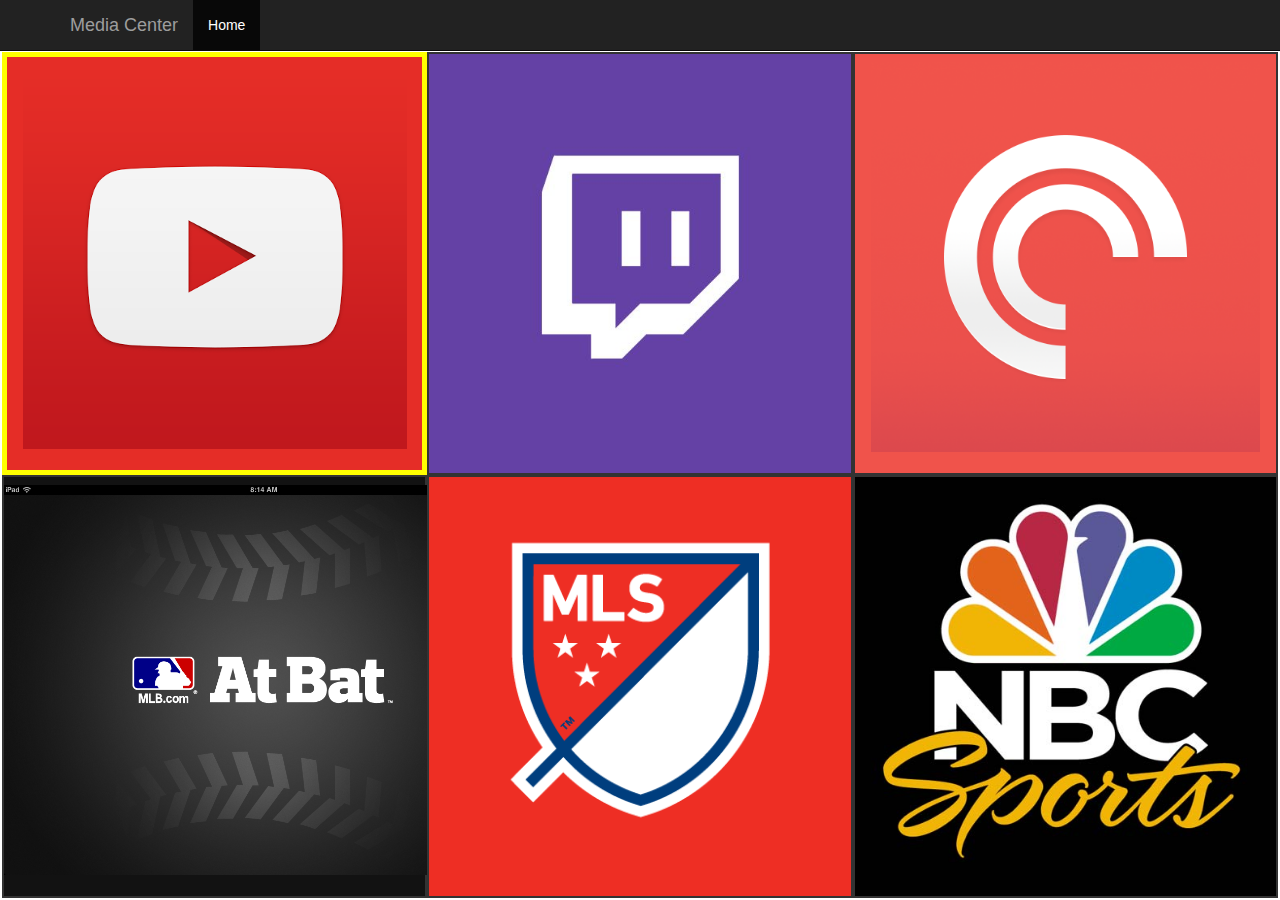
==== public/index.html @ 260fbc2f "Moving over to hosting on sinatra to make it easier to retrieve data for plugins" ====
<!DOCTYPE html>
<html lang="en">
  <head>
    <script src="jquery-1.11.2.min.js"></script>
    <script src="jquery.adaptive-backgrounds.js"></script>
    <script src="setup.js"></script>
    <meta charset="utf-8">
    <meta http-equiv="X-UA-Compatible" content="IE=edge">
    <meta name="viewport" content="width=device-width, initial-scale=1">
    <meta name="description" content="">
    <meta name="author" content="">
    <link rel="icon" href="favicon.ico">

    <title>Starter Template for Bootstrap</title>

    <!-- Bootstrap core CSS -->
    <link href="bootstrap-3.3.2-dist/css/bootstrap.min.css" rel="stylesheet">

    <!-- Custom styles for this template -->
    <link href="starter-template.css" rel="stylesheet">
  </head>

  <body>

    <nav class="navbar navbar-inverse navbar-fixed-top">
      <div class="container">
        <div class="navbar-header">
          <button type="button" class="navbar-toggle collapsed" data-toggle="collapse" data-target="#navbar" aria-expanded="false" aria-controls="navbar">
            <span class="sr-only">Toggle navigation</span>
            <span class="icon-bar"></span>
            <span class="icon-bar"></span>
            <span class="icon-bar"></span>
          </button>
          <a class="navbar-brand" href="#">Media Center</a>
        </div>
        <div id="navbar" class="collapse navbar-collapse">
          <ul class="nav navbar-nav">
            <li class="active">
                <a href="#">Home</a>
                <input id="plugin" type="hidden"></input>
                <input id="layout" type="hidden" value="home"></input>
            </li>
          </ul>
        </div><!--/.nav-collapse -->
      </div>
    </nav>

    <div id="load-container" class="eminem-wraps"></div>
    <!-- </div>/.container -->


    <!-- Bootstrap core JavaScript
    ================================================== -->
    <!-- Placed at the end of the document so the pages load faster -->
    <script src="bootstrap-3.3.2-dist/js/bootstrap.min.js"></script>
  </body>
</html>
---- public/starter-template.css ----
body {
    padding-top: 50px;
}

body, html, .eminem-wraps {
    height: 100%;
}

.starter-template {
    padding: 40px 15px;
    text-align: center;
}

.eminem-wraps {
    padding: 2px;
    height: 100%;
}

.img-wrapper {
    border: solid;
    border-width: 2px;
    float: left;
}

.tile {
    margin-left: auto;
    margin-right: auto;
    padding-top: 2%;
    height: 95%;
    width: auto;
    display:block;
}

.selected {
    border-color: yellow;
    border-width: 5px;
}

#hidden {
    display: none;
}
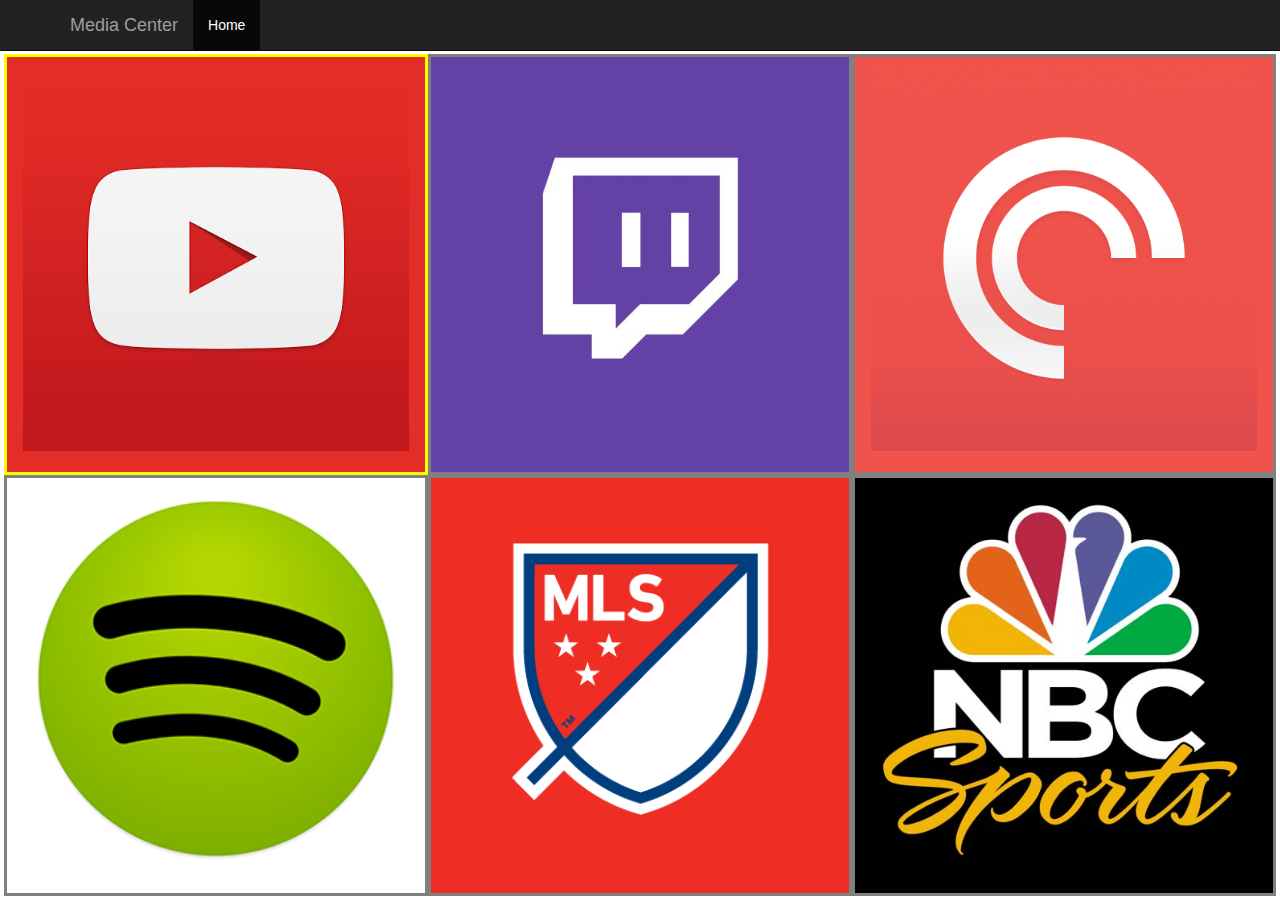
==== commit 19febf82: "Now calls the destroy endpoint if going back to main plugin page and also started testing for commun" ====
--- a/public/index.html
+++ b/public/index.html
@@ -53,5 +53,6 @@
     ================================================== -->
     <!-- Placed at the end of the document so the pages load faster -->
     <script src="bootstrap-3.3.2-dist/js/bootstrap.min.js"></script>
+    <script src="sockjs-1.0.1.min.js"></script>
   </body>
 </html>--- a/public/starter-template.css
+++ b/public/starter-template.css
@@ -1,5 +1,6 @@
 body {
     padding-top: 50px;
+    padding-bottom: 0;
 }
 
 body, html, .eminem-wraps {
@@ -18,11 +19,12 @@
 
 .img-wrapper {
     border: solid;
-    border-width: 2px;
+    border-width: 3px;
     float: left;
+    border-color: gray;
 }
 
-.tile {
+.plugintile {
     margin-left: auto;
     margin-right: auto;
     padding-top: 2%;
@@ -31,11 +33,36 @@
     display:block;
 }
 
-.selected {
+.tile-pic {
+    margin-left: auto;
+    margin-right: auto;
+    padding-top: 2%;
+    height: 60%;
+    width: auto;
+    display:block;
+}
+
+.center-title {
+    text-align: center;
+    font-weight: bold;
+    overflow: hidden;
+}
+
+#grid-container .selected {
     border-color: yellow;
-    border-width: 5px;
+    border-width: 3px;
+}
+
+.now-playing {
+    height: 50px;
+    width: 100%;
+    background-color: black;
 }
 
 #hidden {
+    display:none;
+}
+
+.hidden {
     display: none;
 }